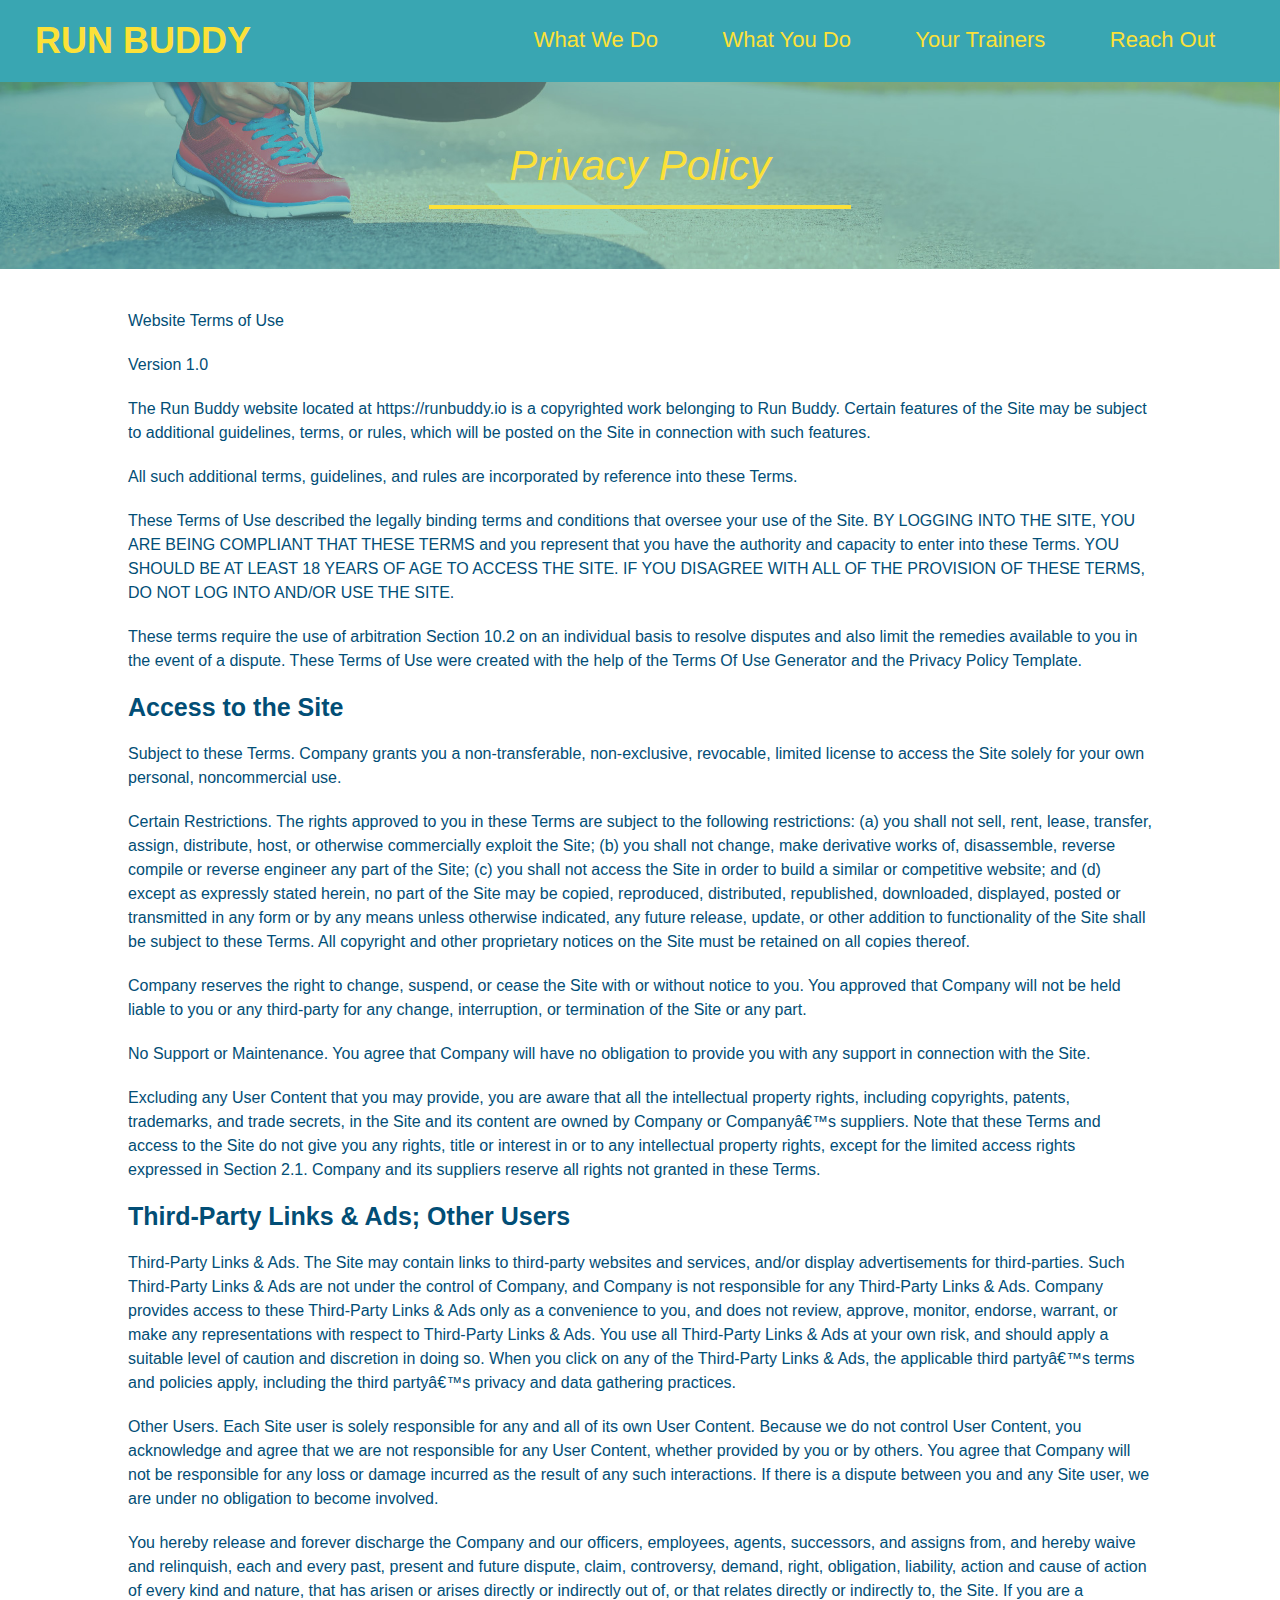
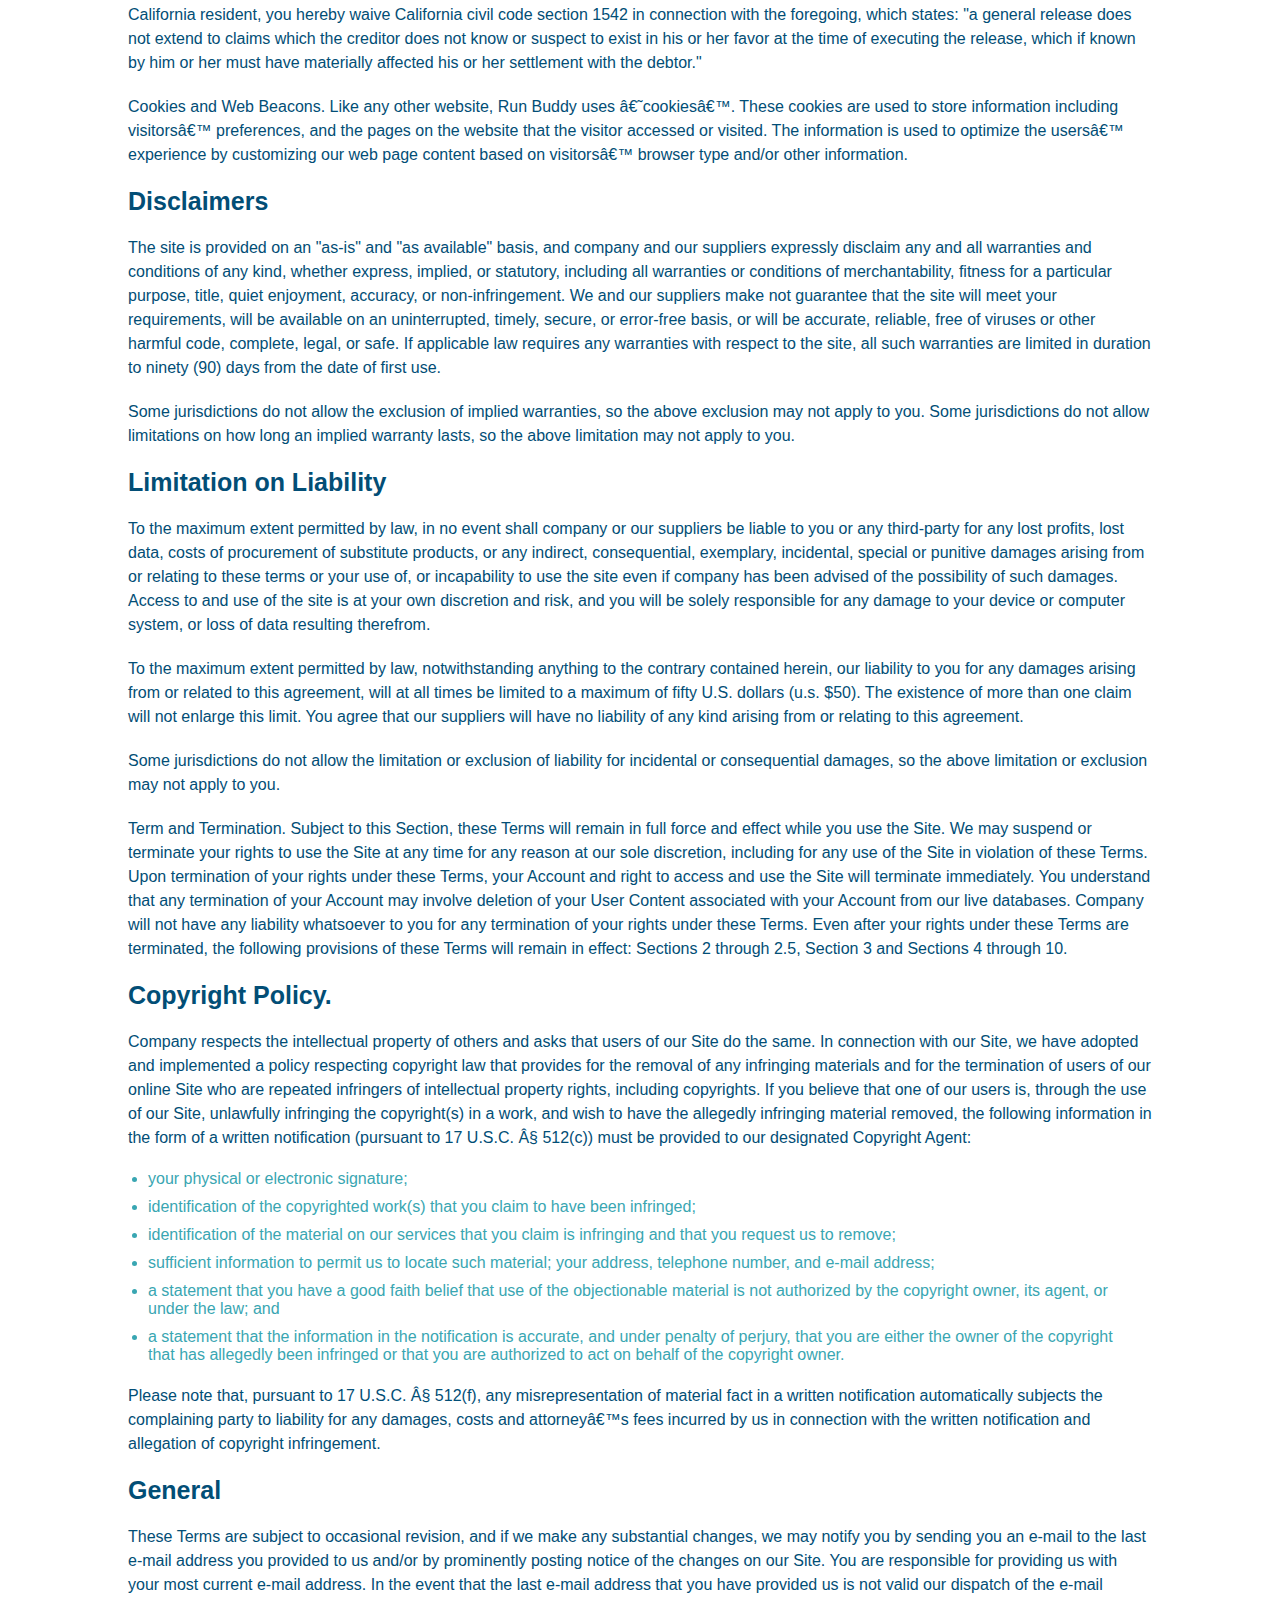
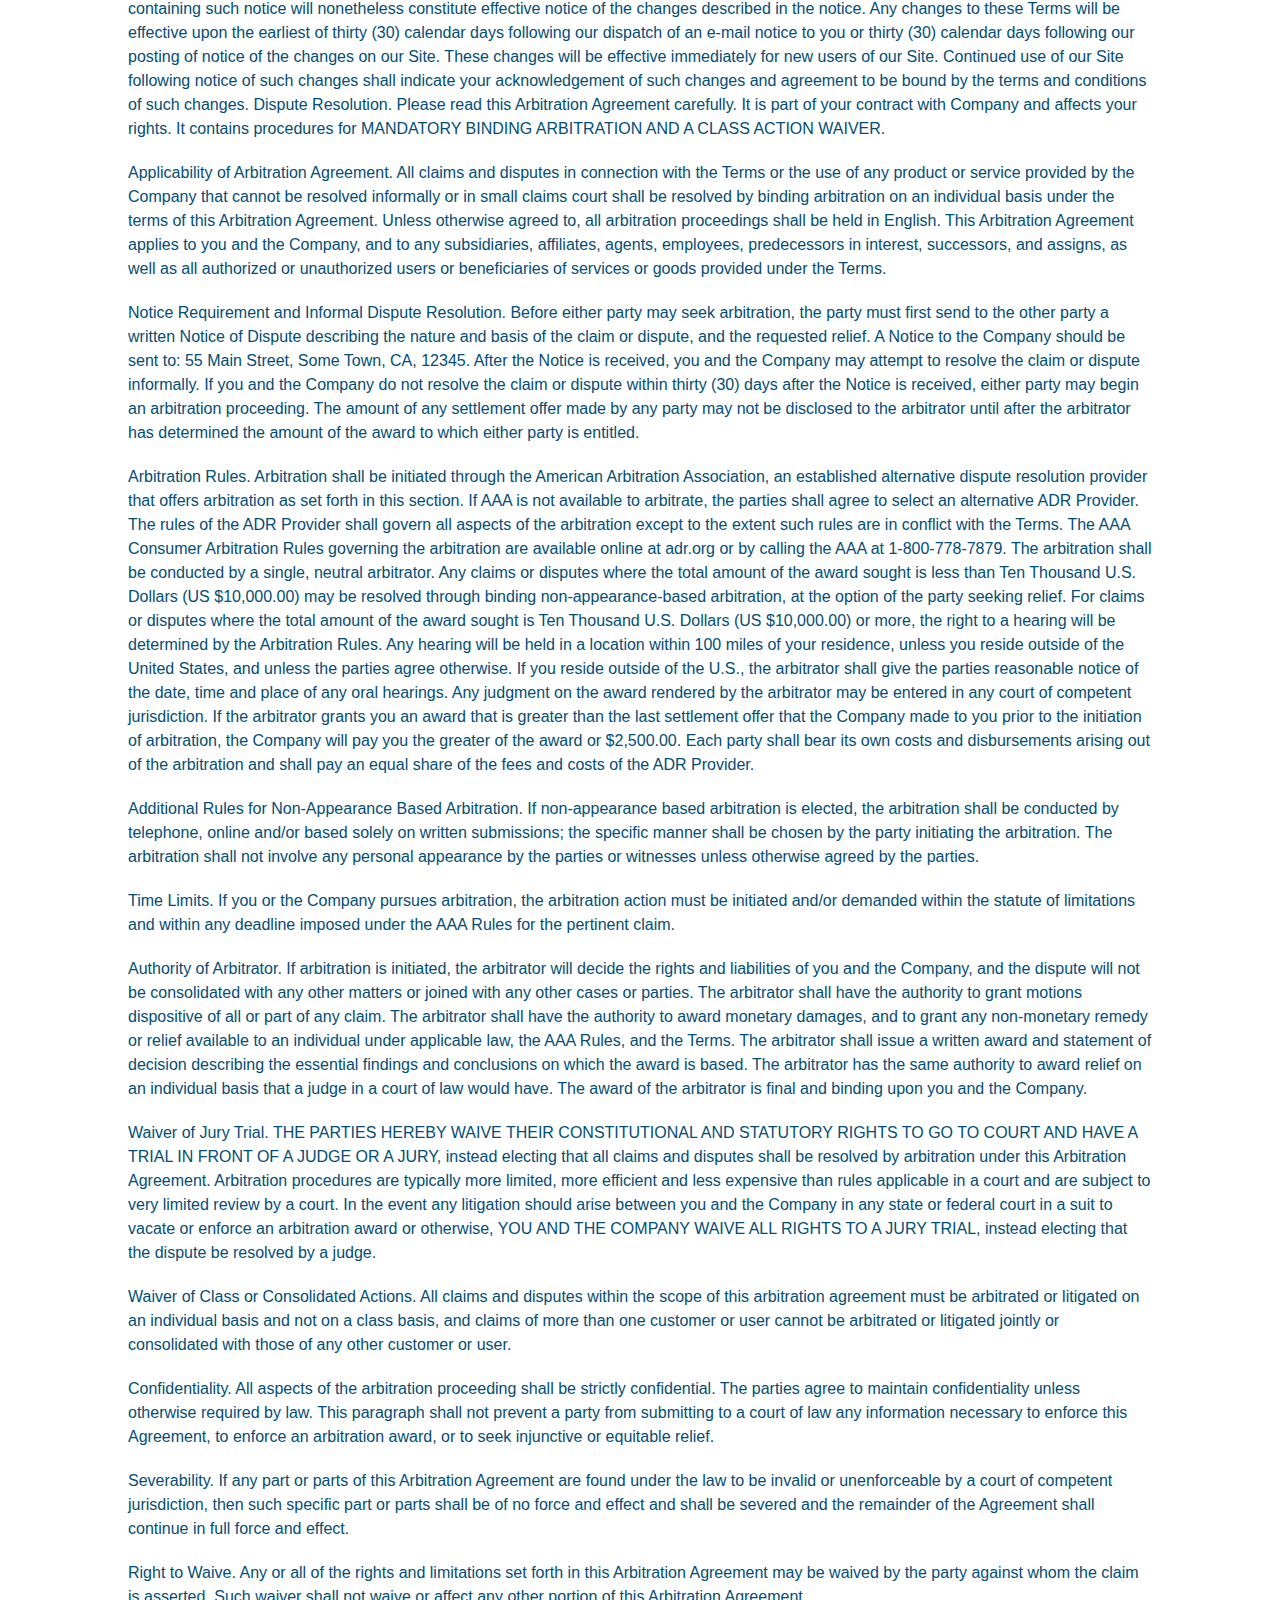
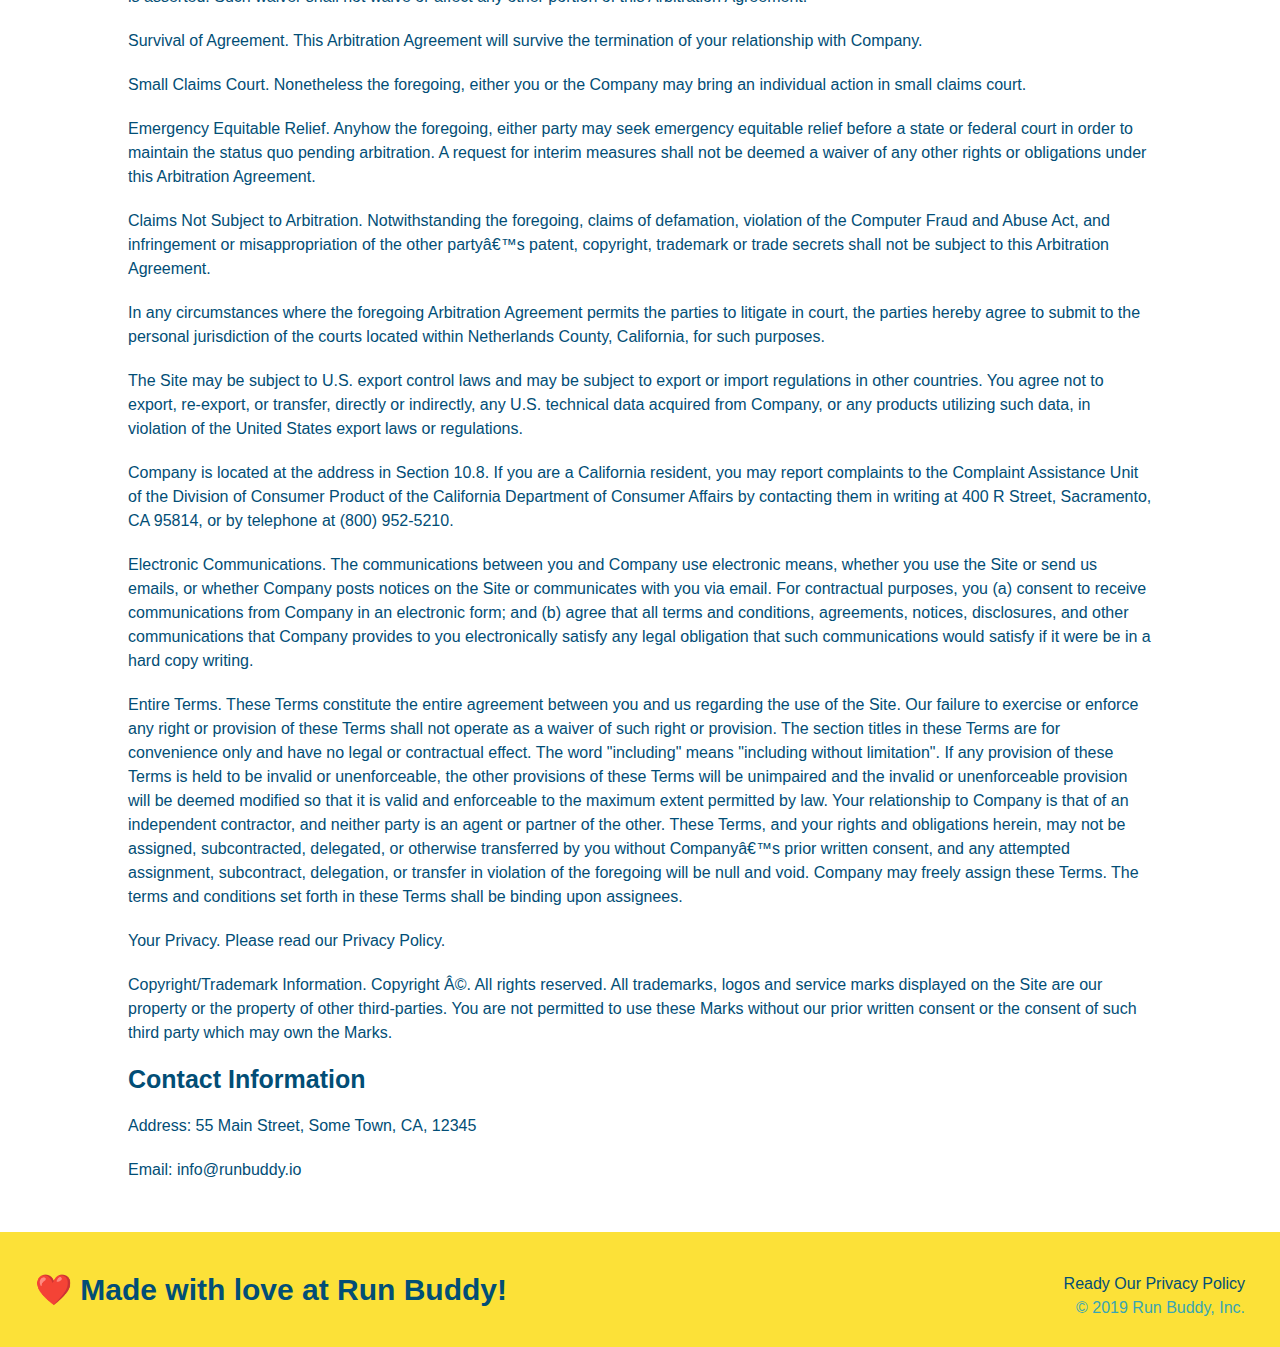
==== privacy-policy.html @ 1f997a0d "privacy policy" ====
<!DOCTYPE html>
<html lang="en">
    <head>
        <meta charset="UTF-8"/>
        <title>Privacy Policy - Run Buddy</title>
        <link rel="stylesheet" href="./assets/css/style.css"/>
        <link rel="stylesheet" href="./assets/css/secondary-styles.css"/>
    </head>
    <body>
        <!-- Navigation -->
        <header>
            <h1>
            <a href="/">RUN BUDDY</a>
            </h1>
        <nav>
            <ul>
                <!-- Unordered List -->
                <li>
                    <!-- list item -->
                    <a href="./index.html#what-we-do">What We Do</a>
                </li>
                <li>
                    <!-- list item -->
                    <a href="./index.html#what-you-do">What You Do</a>
                </li>
                <li>
                    <!-- list item -->
                    <a href="./index.html#your-trainers">Your Trainers</a>
                </li>
                <li>
                    <!-- list item  -->
                    <a href="./index.html#reach-out">Reach Out</a>
                </li>
            </ul>
        </nav>
        </header>
        
        <section class="hero">
            <h2 class="page-title">
                Privacy Policy
            </h2>
        </section>
        <article class="secondary-content">
            <p>
                Website Terms of Use
              </p>
        
              <p>
                Version 1.0
              </p>
        
              <p>
                The Run Buddy website located at https://runbuddy.io is a copyrighted work belonging to Run Buddy. Certain
                features of the Site may be subject to additional guidelines, terms, or rules, which will be posted on the Site
                in connection with such features.
              </p>
        
              <p>
                All such additional terms, guidelines, and rules are incorporated by reference into these Terms.
              </p>
        
              <p>
                These Terms of Use described the legally binding terms and conditions that oversee your use of the Site. BY
                LOGGING INTO THE SITE, YOU ARE BEING COMPLIANT THAT THESE TERMS and you represent that you have the authority
                and capacity to enter into these Terms. YOU SHOULD BE AT LEAST 18 YEARS OF AGE TO ACCESS THE SITE. IF YOU
                DISAGREE WITH ALL OF THE PROVISION OF THESE TERMS, DO NOT LOG INTO AND/OR USE THE SITE.
              </p>
        
              <p>
                These terms require the use of arbitration Section 10.2 on an individual basis to resolve disputes and also
                limit the remedies available to you in the event of a dispute. These Terms of Use were created with the help of
                the Terms Of Use Generator and the Privacy Policy Template.
              </p>
        
              <h3>
                Access to the Site
              </h3>
        
              <p>
                Subject to these Terms. Company grants you a non-transferable, non-exclusive, revocable, limited license to
                access the Site solely for your own personal, noncommercial use.
              </p>
        
              <p>
                Certain Restrictions. The rights approved to you in these Terms are subject to the following restrictions: (a)
                you shall not sell, rent, lease, transfer, assign, distribute, host, or otherwise commercially exploit the Site;
                (b) you shall not change, make derivative works of, disassemble, reverse compile or reverse engineer any part of
                the Site; (c) you shall not access the Site in order to build a similar or competitive website; and (d) except
                as expressly stated herein, no part of the Site may be copied, reproduced, distributed, republished, downloaded,
                displayed, posted or transmitted in any form or by any means unless otherwise indicated, any future release,
                update, or other addition to functionality of the Site shall be subject to these Terms. All copyright and other
                proprietary notices on the Site must be retained on all copies thereof.
              </p>
        
              <p>
                Company reserves the right to change, suspend, or cease the Site with or without notice to you. You approved
                that Company will not be held liable to you or any third-party for any change, interruption, or termination of
                the Site or any part.
              </p>
        
              <p>
                No Support or Maintenance. You agree that Company will have no obligation to provide you with any support in
                connection with the Site.
              </p>
        
              <p>
                Excluding any User Content that you may provide, you are aware that all the intellectual property rights,
                including copyrights, patents, trademarks, and trade secrets, in the Site and its content are owned by Company
                or Companyâ€™s suppliers. Note that these Terms and access to the Site do not give you any rights, title or
                interest in or to any intellectual property rights, except for the limited access rights expressed in Section
                2.1. Company and its suppliers reserve all rights not granted in these Terms.
              </p>
        
              <h3>
                Third-Party Links & Ads; Other Users
              </h3>
        
              <p>
                Third-Party Links & Ads. The Site may contain links to third-party websites and services, and/or display
                advertisements for third-parties. Such Third-Party Links & Ads are not under the control of Company, and Company
                is not responsible for any Third-Party Links & Ads. Company provides access to these Third-Party Links & Ads
                only as a convenience to you, and does not review, approve, monitor, endorse, warrant, or make any
                representations with respect to Third-Party Links & Ads. You use all Third-Party Links & Ads at your own risk,
                and should apply a suitable level of caution and discretion in doing so. When you click on any of the
                Third-Party Links & Ads, the applicable third partyâ€™s terms and policies apply, including the third partyâ€™s
                privacy and data gathering practices.
              </p>
        
              <p>
                Other Users. Each Site user is solely responsible for any and all of its own User Content. Because we do not
                control User Content, you acknowledge and agree that we are not responsible for any User Content, whether
                provided by you or by others. You agree that Company will not be responsible for any loss or damage incurred as
                the result of any such interactions. If there is a dispute between you and any Site user, we are under no
                obligation to become involved.
              </p>
        
              <p>
                You hereby release and forever discharge the Company and our officers, employees, agents, successors, and
                assigns from, and hereby waive and relinquish, each and every past, present and future dispute, claim,
                controversy, demand, right, obligation, liability, action and cause of action of every kind and nature, that has
                arisen or arises directly or indirectly out of, or that relates directly or indirectly to, the Site. If you are
                a California resident, you hereby waive California civil code section 1542 in connection with the foregoing,
                which states: "a general release does not extend to claims which the creditor does not know or suspect to exist
                in his or her favor at the time of executing the release, which if known by him or her must have materially
                affected his or her settlement with the debtor."
              </p>
        
              <p>
                Cookies and Web Beacons. Like any other website, Run Buddy uses â€˜cookiesâ€™. These cookies are used to store
                information including visitorsâ€™ preferences, and the pages on the website that the visitor accessed or visited.
                The information is used to optimize the usersâ€™ experience by customizing our web page content based on visitorsâ€™
                browser type and/or other information.
              </p>
        
              <h3>
                Disclaimers
              </h3>
        
              <p>
                The site is provided on an "as-is" and "as available" basis, and company and our suppliers expressly disclaim
                any and all warranties and conditions of any kind, whether express, implied, or statutory, including all
                warranties or conditions of merchantability, fitness for a particular purpose, title, quiet enjoyment, accuracy,
                or non-infringement. We and our suppliers make not guarantee that the site will meet your requirements, will be
                available on an uninterrupted, timely, secure, or error-free basis, or will be accurate, reliable, free of
                viruses or other harmful code, complete, legal, or safe. If applicable law requires any warranties with respect
                to the site, all such warranties are limited in duration to ninety (90) days from the date of first use.
              </p>
        
              <p>
                Some jurisdictions do not allow the exclusion of implied warranties, so the above exclusion may not apply to
                you. Some jurisdictions do not allow limitations on how long an implied warranty lasts, so the above limitation
                may not apply to you.
              </p>
        
              <h3>
                Limitation on Liability
              </h3>
        
              <p>
                To the maximum extent permitted by law, in no event shall company or our suppliers be liable to you or any
                third-party for any lost profits, lost data, costs of procurement of substitute products, or any indirect,
                consequential, exemplary, incidental, special or punitive damages arising from or relating to these terms or
                your use of, or incapability to use the site even if company has been advised of the possibility of such
                damages. Access to and use of the site is at your own discretion and risk, and you will be solely responsible
                for any damage to your device or computer system, or loss of data resulting therefrom.
              </p>
        
              <p>
                To the maximum extent permitted by law, notwithstanding anything to the contrary contained herein, our liability
                to you for any damages arising from or related to this agreement, will at all times be limited to a maximum of
                fifty U.S. dollars (u.s. $50). The existence of more than one claim will not enlarge this limit. You agree that
                our suppliers will have no liability of any kind arising from or relating to this agreement.
              </p>
        
              <p>
                Some jurisdictions do not allow the limitation or exclusion of liability for incidental or consequential
                damages, so the above limitation or exclusion may not apply to you.
              </p>
        
              <p>
                Term and Termination. Subject to this Section, these Terms will remain in full force and effect while you use
                the Site. We may suspend or terminate your rights to use the Site at any time for any reason at our sole
                discretion, including for any use of the Site in violation of these Terms. Upon termination of your rights under
                these Terms, your Account and right to access and use the Site will terminate immediately. You understand that
                any termination of your Account may involve deletion of your User Content associated with your Account from our
                live databases. Company will not have any liability whatsoever to you for any termination of your rights under
                these Terms. Even after your rights under these Terms are terminated, the following provisions of these Terms
                will remain in effect: Sections 2 through 2.5, Section 3 and Sections 4 through 10.
              </p>
        
              <h3>
                Copyright Policy.
              </h3>
        
              <p>
                Company respects the intellectual property of others and asks that users of our Site do the same. In connection
                with our Site, we have adopted and implemented a policy respecting copyright law that provides for the removal
                of any infringing materials and for the termination of users of our online Site who are repeated infringers of
                intellectual property rights, including copyrights. If you believe that one of our users is, through the use of
                our Site, unlawfully infringing the copyright(s) in a work, and wish to have the allegedly infringing material
                removed, the following information in the form of a written notification (pursuant to 17 U.S.C. Â§ 512(c)) must
                be provided to our designated Copyright Agent:
              </p>
        
              <ul>
                <li>
                  your physical or electronic signature;
                </li>
                <li>
                  identification of the copyrighted work(s) that you claim to have been infringed;
                </li>
                <li>
                  identification of the material on our services that you claim is infringing and that you request us to remove;
                </li>
                <li>
                  sufficient information to permit us to locate such material; your address, telephone number, and e-mail
                  address;
                </li>
                <li>
                  a statement that you have a good faith belief that use of the objectionable material is not authorized by the
                  copyright owner, its agent, or under the law; and
                </li>
                <li>
                  a statement that the information in the notification is accurate, and under penalty of perjury, that you are
                  either the owner of the copyright that has allegedly been infringed or that you are authorized to act on
                  behalf of the copyright owner.
                </li>
              </ul>
        
              <p>
                Please note that, pursuant to 17 U.S.C. Â§ 512(f), any misrepresentation of material fact in a written
                notification automatically subjects the complaining party to liability for any damages, costs and attorneyâ€™s
                fees incurred by us in connection with the written notification and allegation of copyright infringement.
              </p>
        
              <h3>
                General
              </h3>
        
              <p>
                These Terms are subject to occasional revision, and if we make any substantial changes, we may notify you by
                sending you an e-mail to the last e-mail address you provided to us and/or by prominently posting notice of the
                changes on our Site. You are responsible for providing us with your most current e-mail address. In the event
                that the last e-mail address that you have provided us is not valid our dispatch of the e-mail containing such
                notice will nonetheless constitute effective notice of the changes described in the notice. Any changes to these
                Terms will be effective upon the earliest of thirty (30) calendar days following our dispatch of an e-mail
                notice to you or thirty (30) calendar days following our posting of notice of the changes on our Site. These
                changes will be effective immediately for new users of our Site. Continued use of our Site following notice of
                such changes shall indicate your acknowledgement of such changes and agreement to be bound by the terms and
                conditions of such changes. Dispute Resolution. Please read this Arbitration Agreement carefully. It is part of
                your contract with Company and affects your rights. It contains procedures for MANDATORY BINDING ARBITRATION AND
                A CLASS ACTION WAIVER.
              </p>
        
              <p>
                Applicability of Arbitration Agreement. All claims and disputes in connection with the Terms or the use of any
                product or service provided by the Company that cannot be resolved informally or in small claims court shall be
                resolved by binding arbitration on an individual basis under the terms of this Arbitration Agreement. Unless
                otherwise agreed to, all arbitration proceedings shall be held in English. This Arbitration Agreement applies to
                you and the Company, and to any subsidiaries, affiliates, agents, employees, predecessors in interest,
                successors, and assigns, as well as all authorized or unauthorized users or beneficiaries of services or goods
                provided under the Terms.
              </p>
        
              <p>
                Notice Requirement and Informal Dispute Resolution. Before either party may seek arbitration, the party must
                first send to the other party a written Notice of Dispute describing the nature and basis of the claim or
                dispute, and the requested relief. A Notice to the Company should be sent to: 55 Main Street, Some Town, CA,
                12345. After the Notice is received, you and the Company may attempt to resolve the claim or dispute informally.
                If you and the Company do not resolve the claim or dispute within thirty (30) days after the Notice is received,
                either party may begin an arbitration proceeding. The amount of any settlement offer made by any party may not
                be disclosed to the arbitrator until after the arbitrator has determined the amount of the award to which either
                party is entitled.
              </p>
        
              <p>
                Arbitration Rules. Arbitration shall be initiated through the American Arbitration Association, an established
                alternative dispute resolution provider that offers arbitration as set forth in this section. If AAA is not
                available to arbitrate, the parties shall agree to select an alternative ADR Provider. The rules of the ADR
                Provider shall govern all aspects of the arbitration except to the extent such rules are in conflict with the
                Terms. The AAA Consumer Arbitration Rules governing the arbitration are available online at adr.org or by
                calling the AAA at 1-800-778-7879. The arbitration shall be conducted by a single, neutral arbitrator. Any
                claims or disputes where the total amount of the award sought is less than Ten Thousand U.S. Dollars (US
                $10,000.00) may be resolved through binding non-appearance-based arbitration, at the option of the party seeking
                relief. For claims or disputes where the total amount of the award sought is Ten Thousand U.S. Dollars (US
                $10,000.00) or more, the right to a hearing will be determined by the Arbitration Rules. Any hearing will be
                held in a location within 100 miles of your residence, unless you reside outside of the United States, and
                unless the parties agree otherwise. If you reside outside of the U.S., the arbitrator shall give the parties
                reasonable notice of the date, time and place of any oral hearings. Any judgment on the award rendered by the
                arbitrator may be entered in any court of competent jurisdiction. If the arbitrator grants you an award that is
                greater than the last settlement offer that the Company made to you prior to the initiation of arbitration, the
                Company will pay you the greater of the award or $2,500.00. Each party shall bear its own costs and
                disbursements arising out of the arbitration and shall pay an equal share of the fees and costs of the ADR
                Provider.
              </p>
        
              <p>
                Additional Rules for Non-Appearance Based Arbitration. If non-appearance based arbitration is elected, the
                arbitration shall be conducted by telephone, online and/or based solely on written submissions; the specific
                manner shall be chosen by the party initiating the arbitration. The arbitration shall not involve any personal
                appearance by the parties or witnesses unless otherwise agreed by the parties.
              </p>
        
              <p>
                Time Limits. If you or the Company pursues arbitration, the arbitration action must be initiated and/or demanded
                within the statute of limitations and within any deadline imposed under the AAA Rules for the pertinent claim.
              </p>
        
              <p>
                Authority of Arbitrator. If arbitration is initiated, the arbitrator will decide the rights and liabilities of
                you and the Company, and the dispute will not be consolidated with any other matters or joined with any other
                cases or parties. The arbitrator shall have the authority to grant motions dispositive of all or part of any
                claim. The arbitrator shall have the authority to award monetary damages, and to grant any non-monetary remedy
                or relief available to an individual under applicable law, the AAA Rules, and the Terms. The arbitrator shall
                issue a written award and statement of decision describing the essential findings and conclusions on which the
                award is based. The arbitrator has the same authority to award relief on an individual basis that a judge in a
                court of law would have. The award of the arbitrator is final and binding upon you and the Company.
              </p>
        
              <p>
                Waiver of Jury Trial. THE PARTIES HEREBY WAIVE THEIR CONSTITUTIONAL AND STATUTORY RIGHTS TO GO TO COURT AND HAVE
                A TRIAL IN FRONT OF A JUDGE OR A JURY, instead electing that all claims and disputes shall be resolved by
                arbitration under this Arbitration Agreement. Arbitration procedures are typically more limited, more efficient
                and less expensive than rules applicable in a court and are subject to very limited review by a court. In the
                event any litigation should arise between you and the Company in any state or federal court in a suit to vacate
                or enforce an arbitration award or otherwise, YOU AND THE COMPANY WAIVE ALL RIGHTS TO A JURY TRIAL, instead
                electing that the dispute be resolved by a judge.
              </p>
        
              <p>
                Waiver of Class or Consolidated Actions. All claims and disputes within the scope of this arbitration agreement
                must be arbitrated or litigated on an individual basis and not on a class basis, and claims of more than one
                customer or user cannot be arbitrated or litigated jointly or consolidated with those of any other customer or
                user.
              </p>
        
              <p>
                Confidentiality. All aspects of the arbitration proceeding shall be strictly confidential. The parties agree to
                maintain confidentiality unless otherwise required by law. This paragraph shall not prevent a party from
                submitting to a court of law any information necessary to enforce this Agreement, to enforce an arbitration
                award, or to seek injunctive or equitable relief.
              </p>
        
              <p>
                Severability. If any part or parts of this Arbitration Agreement are found under the law to be invalid or
                unenforceable by a court of competent jurisdiction, then such specific part or parts shall be of no force and
                effect and shall be severed and the remainder of the Agreement shall continue in full force and effect.
              </p>
        
              <p>
                Right to Waive. Any or all of the rights and limitations set forth in this Arbitration Agreement may be waived
                by the party against whom the claim is asserted. Such waiver shall not waive or affect any other portion of this
                Arbitration Agreement.
              </p>
        
              <p>
                Survival of Agreement. This Arbitration Agreement will survive the termination of your relationship with
                Company.
              </p>
        
              <p>
                Small Claims Court. Nonetheless the foregoing, either you or the Company may bring an individual action in small
                claims court.
              </p>
        
              <p>
                Emergency Equitable Relief. Anyhow the foregoing, either party may seek emergency equitable relief before a
                state or federal court in order to maintain the status quo pending arbitration. A request for interim measures
                shall not be deemed a waiver of any other rights or obligations under this Arbitration Agreement.
              </p>
        
              <p>
                Claims Not Subject to Arbitration. Notwithstanding the foregoing, claims of defamation, violation of the
                Computer Fraud and Abuse Act, and infringement or misappropriation of the other partyâ€™s patent, copyright,
                trademark or trade secrets shall not be subject to this Arbitration Agreement.
              </p>
        
              <p>
                In any circumstances where the foregoing Arbitration Agreement permits the parties to litigate in court, the
                parties hereby agree to submit to the personal jurisdiction of the courts located within Netherlands County,
                California, for such purposes.
              </p>
        
              <p>
                The Site may be subject to U.S. export control laws and may be subject to export or import regulations in other
                countries. You agree not to export, re-export, or transfer, directly or indirectly, any U.S. technical data
                acquired from Company, or any products utilizing such data, in violation of the United States export laws or
                regulations.
              </p>
        
              <p>
                Company is located at the address in Section 10.8. If you are a California resident, you may report complaints
                to the Complaint Assistance Unit of the Division of Consumer Product of the California Department of Consumer
                Affairs by contacting them in writing at 400 R Street, Sacramento, CA 95814, or by telephone at (800) 952-5210.
              </p>
        
              <p>
                Electronic Communications. The communications between you and Company use electronic means, whether you use the
                Site or send us emails, or whether Company posts notices on the Site or communicates with you via email. For
                contractual purposes, you (a) consent to receive communications from Company in an electronic form; and (b)
                agree that all terms and conditions, agreements, notices, disclosures, and other communications that Company
                provides to you electronically satisfy any legal obligation that such communications would satisfy if it were be
                in a hard copy writing.
              </p>
        
              <p>
                Entire Terms. These Terms constitute the entire agreement between you and us regarding the use of the Site. Our
                failure to exercise or enforce any right or provision of these Terms shall not operate as a waiver of such right
                or provision. The section titles in these Terms are for convenience only and have no legal or contractual
                effect. The word "including" means "including without limitation". If any provision of these Terms is held to be
                invalid or unenforceable, the other provisions of these Terms will be unimpaired and the invalid or
                unenforceable provision will be deemed modified so that it is valid and enforceable to the maximum extent
                permitted by law. Your relationship to Company is that of an independent contractor, and neither party is an
                agent or partner of the other. These Terms, and your rights and obligations herein, may not be assigned,
                subcontracted, delegated, or otherwise transferred by you without Companyâ€™s prior written consent, and any
                attempted assignment, subcontract, delegation, or transfer in violation of the foregoing will be null and void.
                Company may freely assign these Terms. The terms and conditions set forth in these Terms shall be binding upon
                assignees.
              </p>
        
              <p>
                Your Privacy. Please read our Privacy Policy.
              </p>
        
              <p>
                Copyright/Trademark Information. Copyright Â©. All rights reserved. All trademarks, logos and service marks
                displayed on the Site are our property or the property of other third-parties. You are not permitted to use
                these Marks without our prior written consent or the consent of such third party which may own the Marks.
              </p>
        
              <h3>
                Contact Information
              </h3>
        
              <p>
                Address: 55 Main Street, Some Town, CA, 12345
              </p>
        
              <p>
                Email: info@runbuddy.io
              </p>
        </article>
        
        <!-- footer -->
        <footer>
            <h2>❤️ Made with love at Run Buddy!</h2>
            <div>
                <a>Ready Our Privacy Policy</a><br/>
                &copy; 2019 Run Buddy, Inc.
            </div>
        </footer>

    </body>
</html>
---- assets/css/style.css ----
*{
    /* fixes browswer margin and padding, sets every element to not have maring or padding unless specified*/
    margin: 0;
    padding: 0;
    box-sizing: border-box;
}



/* body styling */
body {
    font-family:  Helvetica, Arial, sans-serif;
    color:#39a6b2;
   /* color comment  */
}




/* header styling */
header{
    /* applies 20px to the top and bottom, then 35px to the left and right */
    padding: 20px 35px;
    background-color: #39a6b2;
}

header h1 {
    /* header h1 styling */
    font-weight:bold;
    font-size: 36px;
    color:#fce138;
    margin:0;
    display:inline;
}

header a {
        /* applies styling to anchors in the header */
    text-decoration: none;
    color:#fce138;
}

header nav{
    /* applies navigation styling */
    float: right;
    margin: 7px 0;
}

header nav ul li {
    /* puts nav list elements into one line */
    display: inline;
}

header nav ul li a {
    /* applies sytling to nav list anchor elements */
    margin: 0 30px;
    font-weight: lighter;
    font-size: 22px;
}


footer {
        background: #fce138;
        width: 100%;
        padding: 40px 35px;
}

footer h2 {
    display: inline;
    color: #024e76;
    font-size: 30px;
    margin: 0;
}

footer div{
    float: right;
    line-height: 1.5;
    text-align: right;
}

footer a{
    color: #024e76;
}


section {
    padding: 60px;
    
}

/* Hero Style Start */
.hero{
    background-image: url("../images/hero-bg.jpg");
    height:600px;
    background-size: cover;
    background-position: center;
    position:relative;
}

/* .Hero-form style start */
.hero-form{
    color:#024e76;
    background-color: #fce138;
    padding:20px;
    width:500px; 
    border-style: solid;
    border-width: 3px;
    border-color: #024e76;   
    position:absolute;
    bottom: 120px;
    right:140px;
}
/* .hero-form style end */

/* .hero-form h3 styling start */
.hero-form h3{
    margin:0;
    font-size: 24px;
}
/* .hero-form h3 styling end */

/* .hero-form p styling start*/
.hero-form p {
    margin: 5px 0 15px 0;
}
/* .hero-form p style end */

/* .hero-from label style start */
.hero-form label {
    margin: 0 5px;
}
/* .hero-from  label style end */

/* .form-input style start */
.form-input{
    border:1px solid #024e76;
    display:block;
    padding: 7px 15px;
    font-size: 16px;
    color:#024e76;
    width: 100%;
    margin-bottom: 15px;
}
/* .form-input style end */


/* button style start */
.hero-form button{
    background-color:#024e76;
    color:#fce138;
    border: none;
    padding: 10px 20px;
    font-size: 16px;
}
/* Hero Style End */



.intro{
    text-align: center;
}

.intro p{
    line-height: 1.7;
    color:#39a6b2;
    width: 80%;
    font-size: 20px;
    margin: 0 auto;
}

/* steps style start */
.steps {
    text-align: center;
    background: #fce138;
}
.steps div{
    margin-bottom: 80px;
}
.steps img{
    width: 15%;
    margin:10px 0;
}
.steps h3{
    color:#024e76;
    font-size: 46px;
    margin-top: 10px;
}
.steps p{
    color:#39a6b2;
    font-size: 23px;
}
.steps span{
    font-size: 38px;
}
.section-title {
    font-size: 55px;
    color: #024e76;
    margin-bottom: 35px;
    padding: 0 100px 20px 100px;
    display: inline-block;
    border-bottom: 3px solid;
}
  .primary-border {
    border-color: #fce138;
}  
  .secondary-border {
    border-color: #39a6b2;
}


/* trainer styling start */
.trainers{
    text-align: center;
}
.trainer{
    width: 900px;
    margin: 0 auto 30px auto;
    background: #024e76;
    color: #fce138;
    overflow: auto;
}
.trainer img{
    width:35%;
    float:left;
}
.trainer-bio{
    padding: 35px;
    float:left;
    width:65%;
}
.trainer-bio h3{
    font-size: 32px;
}
.trainer-bio h4{
    font-weight: lighter;
    font-size: 26px;
    margin-bottom: 25px;
}
.trainer-bio p{
    font-size: 17px;
    line-height: 1.3;
}
.text-left{
    text-align: left;
}
.text-right{
    text-align: right;
}
/* Reach Out Styles */
.contact{
    text-align:center;
    background-color: #024e76;
}
.contact h2{
    color:#fce138;
}
.contact-info iframe{
    width:400px;
    height:400px;
    
}
.contact-info div {
    width:410px;
    display:inline-block;
    vertical-align: top;
    text-align: left;
    margin:30px 0 0 60px;
    color: white;
    
}
.contact-info h3{
    color:#fce138;
    font-size:38px;
}
.contact-info p, .contact-info address{
    margin:20px 0;
    line-height: 1.5;
    font-size: 20px;
    font-style: normal;
}
.contact-info a{
    color:#fce138;
}
/* Reach out styles end */
---- assets/css/secondary-styles.css ----
.hero{
    background-position: bottom;
    height:auto;
    text-align: center;
    margin-bottom: 40px;
}
.page-title{
    color:#fce138;
    border-bottom: 4px solid;
    padding: 0 80px 15px 80px;
    font-weight: normal;
    font-style: italic;
    font-size:42px;
    display:inline-block;
}
/* .page-title h2{
    font-size:42px;
    font-style:italic;
    display:inline-block;
} */

.secondary-content{
    width:80%;
    margin: 0 auto 50px auto;
    color:#024e76;
}
.secondary-content h3{
    font-size:25px;
    margin:20px 0 20px 0;
}
.secondary-content p{
    font-size: 16px;
    line-height: 1.5;
    margin: 20px 0 20px 0;
}
.secondary-content ul{
    margin:15px 20px 15px 20px;
}
.secondary-content li{
    color:#39a6b2;
    margin:10px 0 10px 0;
}
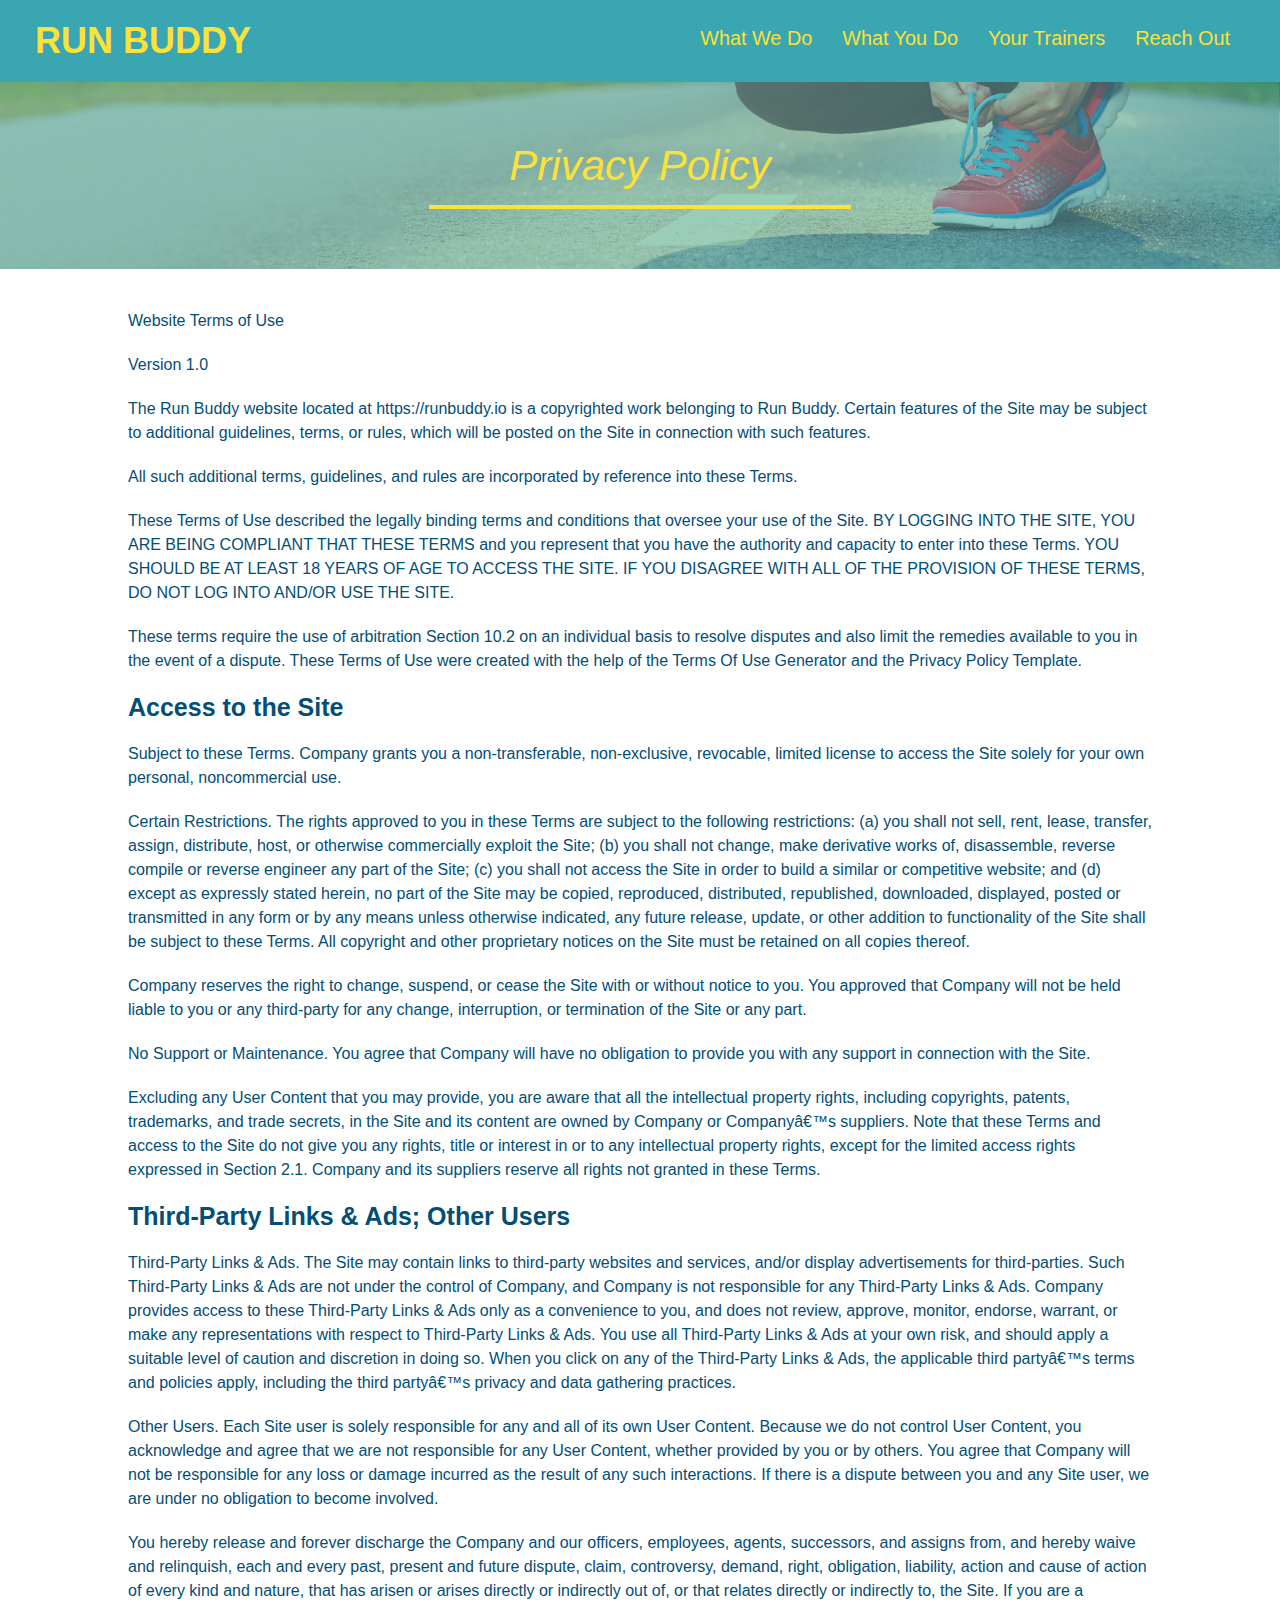
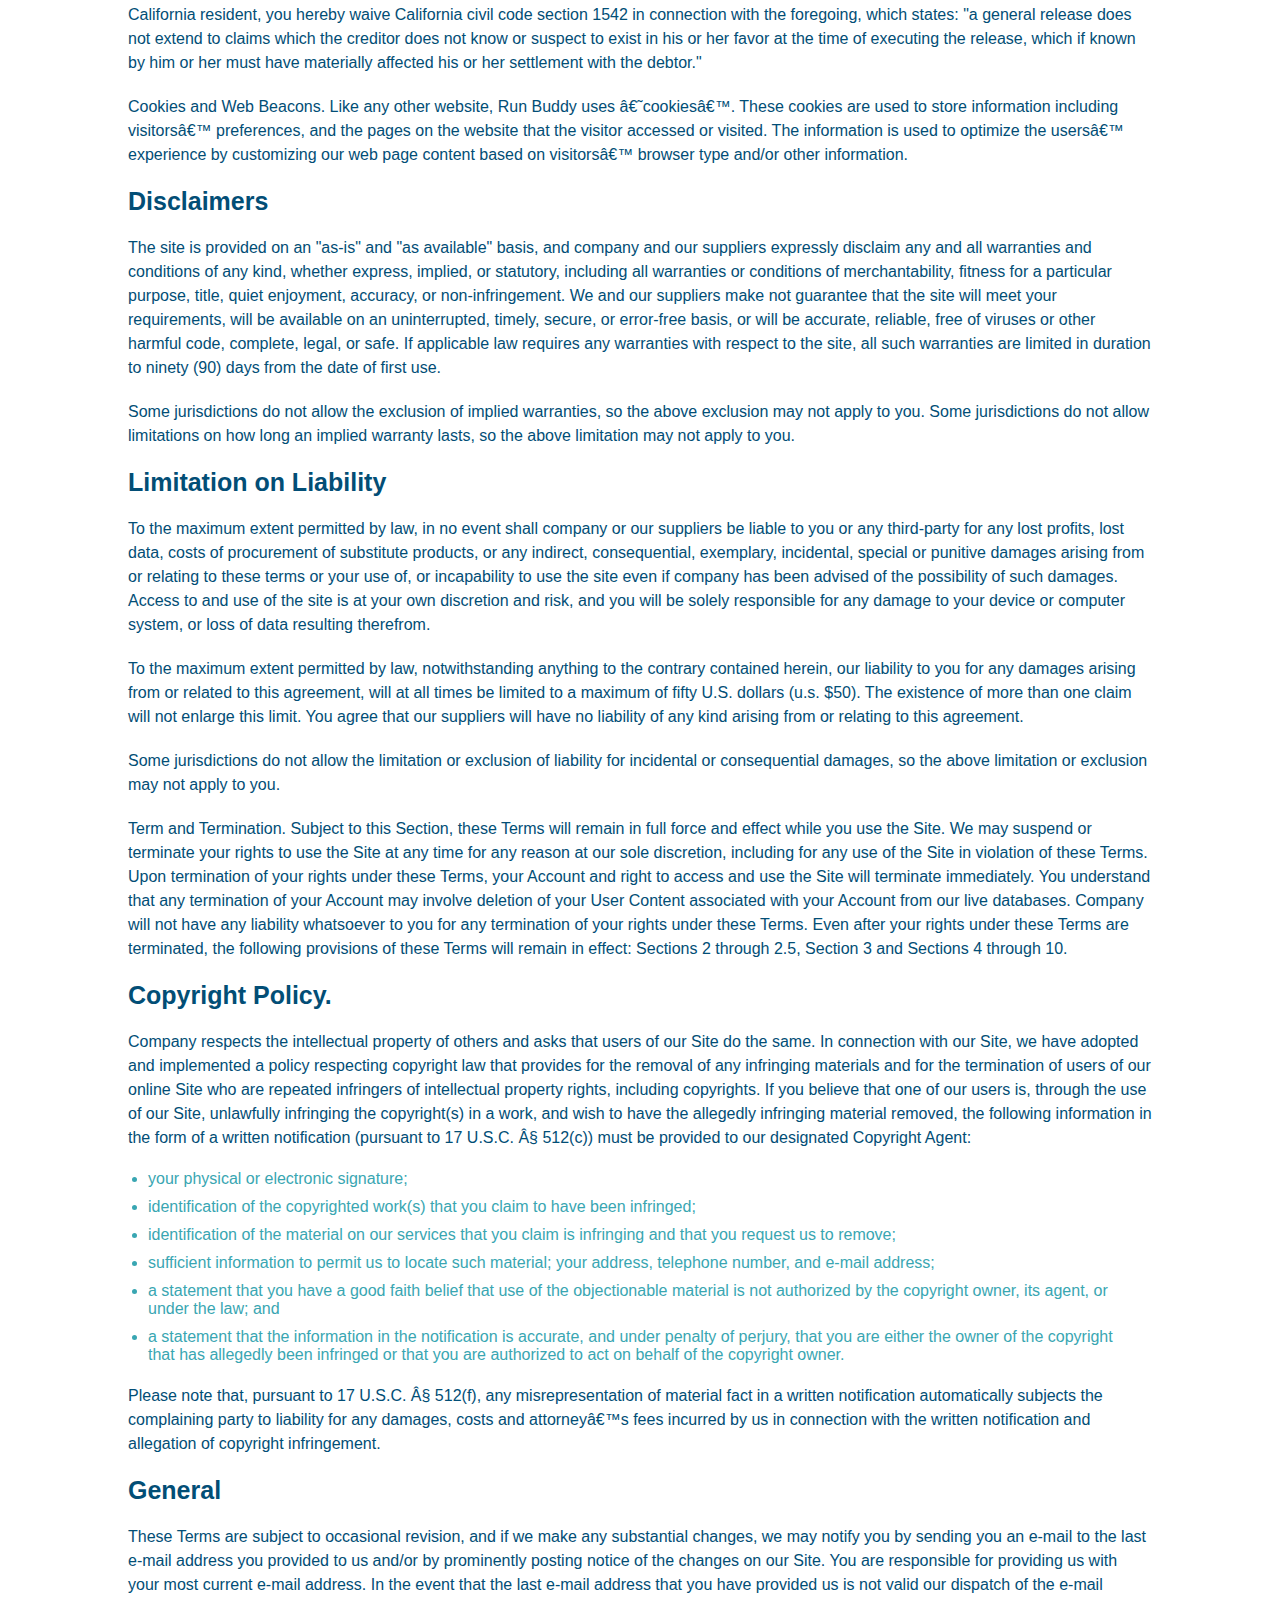
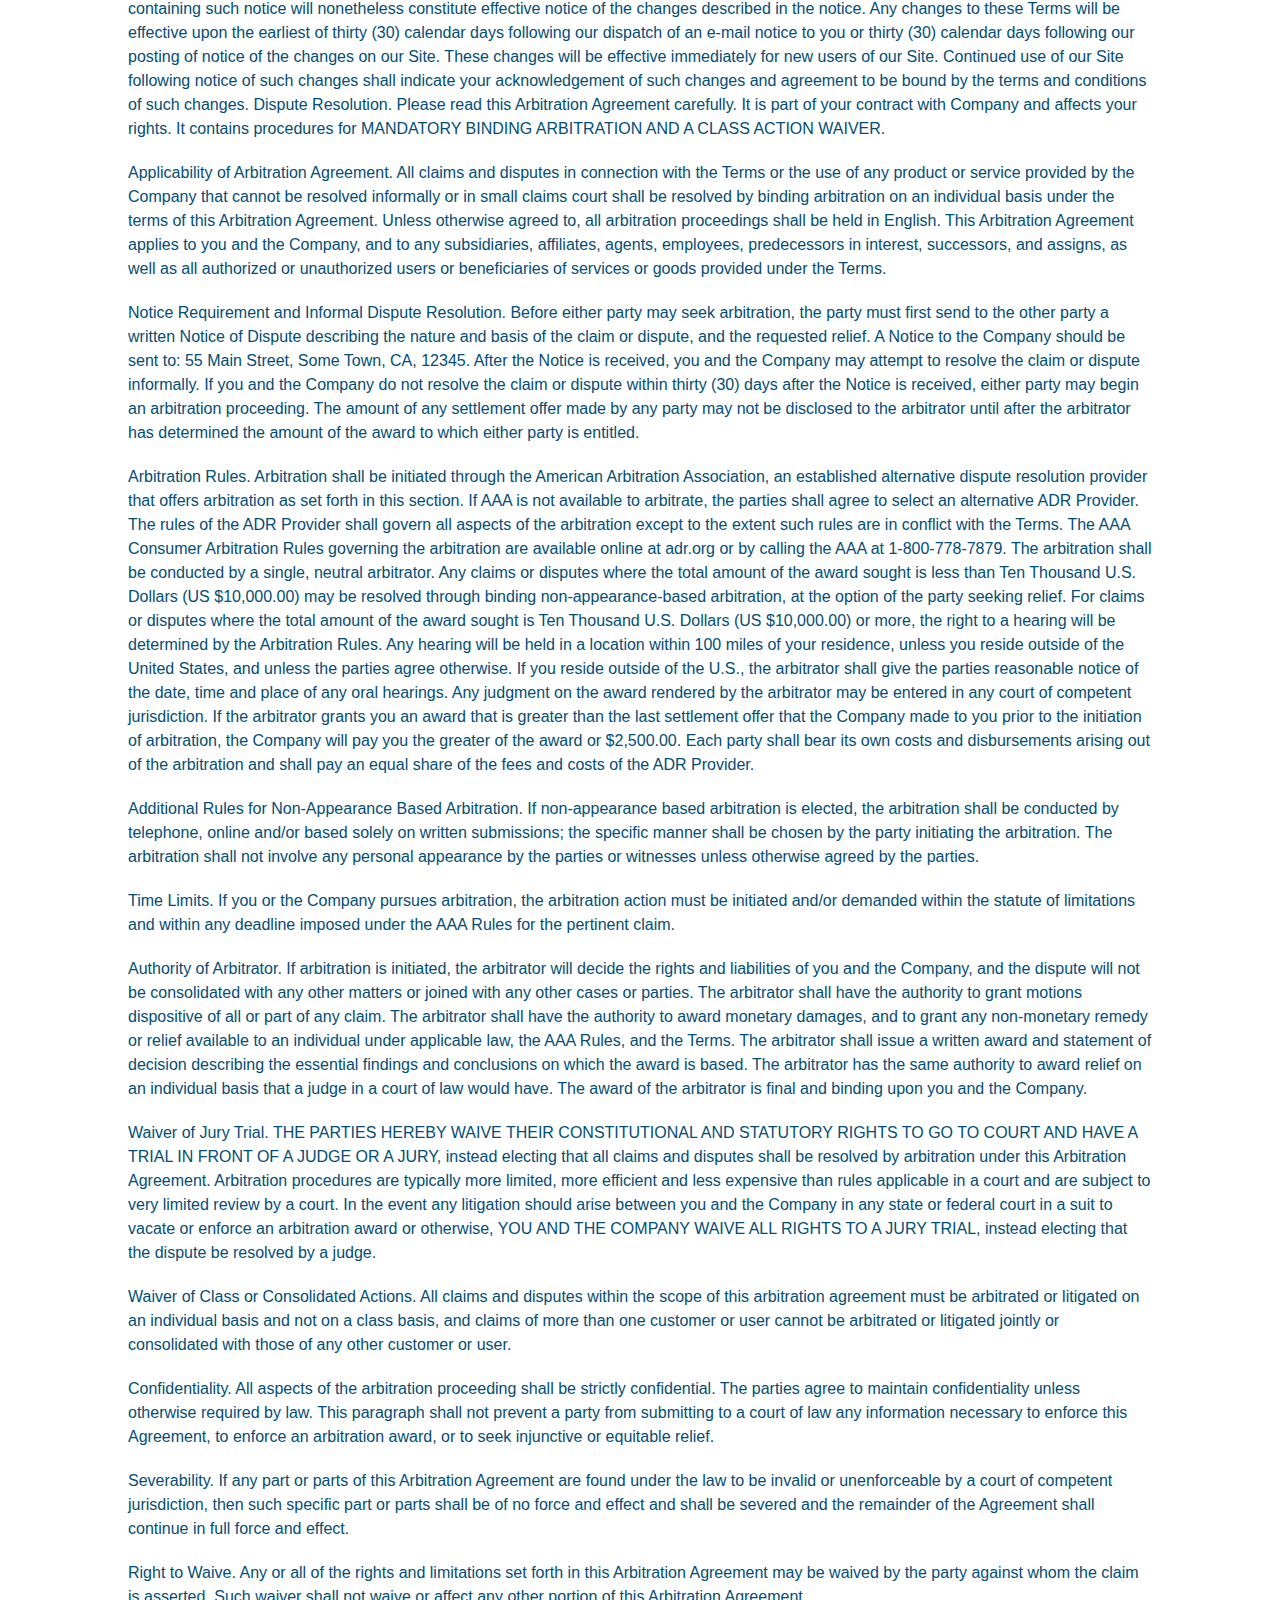
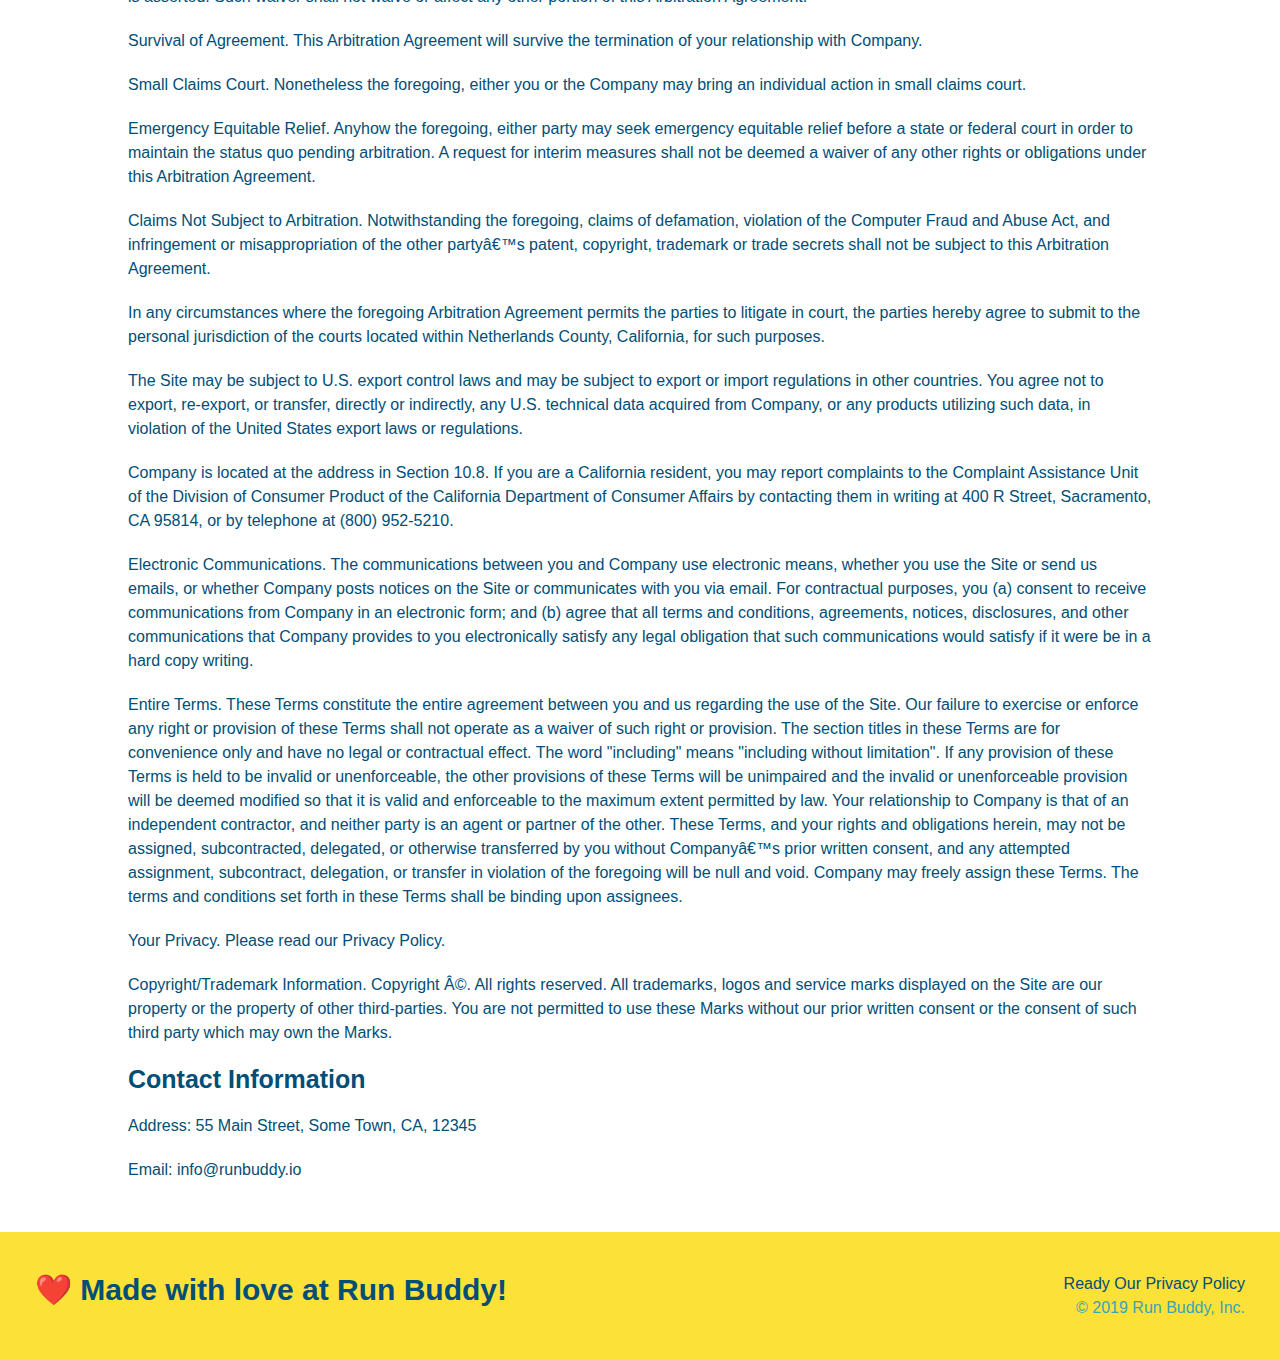
==== commit 87a92d88: "Added media queries to add mobile functionality" ====
--- a/privacy-policy.html
+++ b/privacy-policy.html
@@ -2,6 +2,7 @@
 <html lang="en">
     <head>
         <meta charset="UTF-8"/>
+        <meta name="viewport" content="width=device-width, intial-scale=1.0"/>
         <title>Privacy Policy - Run Buddy</title>
         <link rel="stylesheet" href="./assets/css/style.css"/>
         <link rel="stylesheet" href="./assets/css/secondary-styles.css"/>
--- a/assets/css/style.css
+++ b/assets/css/style.css
@@ -22,6 +22,9 @@
     /* applies 20px to the top and bottom, then 35px to the left and right */
     padding: 20px 35px;
     background-color: #39a6b2;
+    display:flex;
+    justify-content: space-between;
+    flex-wrap: wrap;
 }
 
 header h1 {
@@ -30,7 +33,6 @@
     font-size: 36px;
     color:#fce138;
     margin:0;
-    display:inline;
 }
 
 header a {
@@ -41,20 +43,24 @@
 
 header nav{
     /* applies navigation styling */
-    float: right;
+    
     margin: 7px 0;
 }
 
-header nav ul li {
-    /* puts nav list elements into one line */
-    display: inline;
+
+header nav ul{
+    display:flex;
+    flex-wrap: wrap;
+    justify-content: space-between;
+    align-items: center;
+    list-style: none;
 }
 
 header nav ul li a {
     /* applies sytling to nav list anchor elements */
-    margin: 0 30px;
+    padding:10px 15px;
     font-weight: lighter;
-    font-size: 22px;
+    font-size: 1.55vw;
 }
 
 
@@ -62,17 +68,20 @@
         background: #fce138;
         width: 100%;
         padding: 40px 35px;
+        display:flex;
+        justify-content: space-between;
+        flex-wrap: wrap;
 }
 
 footer h2 {
-    display: inline;
+    
     color: #024e76;
     font-size: 30px;
     margin: 0;
 }
 
 footer div{
-    float: right;
+    
     line-height: 1.5;
     text-align: right;
 }
@@ -90,10 +99,12 @@
 /* Hero Style Start */
 .hero{
     background-image: url("../images/hero-bg.jpg");
-    height:600px;
     background-size: cover;
     background-position: center;
-    position:relative;
+    display:flex;
+    justify-content: center;
+    flex-wrap: wrap;
+    align-items: flex-start;
 }
 
 /* .Hero-form style start */
@@ -101,17 +112,26 @@
     color:#024e76;
     background-color: #fce138;
     padding:20px;
-    width:500px; 
     border-style: solid;
     border-width: 3px;
     border-color: #024e76;   
-    position:absolute;
-    bottom: 120px;
-    right:140px;
-}
-/* .hero-form style end */
-
-/* .hero-form h3 styling start */
+    width:40%;
+    margin:3.5%;
+    
+}
+.hero-cta{
+    width:35%;
+    text-align: right;
+    margin:3.5%;
+    color:#fff;
+    font-size: 18px;
+    line-height: 1.2;
+}
+.hero-cta h2{
+    font-style: italic;
+    font-size:55px;
+    color:#fce138;
+}
 .hero-form h3{
     margin:0;
     font-size: 24px;
@@ -155,49 +175,79 @@
 
 
 
-.intro{
+/* .intro{
     text-align: center;
 }
-
+ */
 .intro p{
     line-height: 1.7;
     color:#39a6b2;
     width: 80%;
     font-size: 20px;
     margin: 0 auto;
-}
+    text-align: center;
+} 
 
 /* steps style start */
 .steps {
-    text-align: center;
+    
     background: #fce138;
-}
-.steps div{
-    margin-bottom: 80px;
-}
-.steps img{
-    width: 15%;
-    margin:10px 0;
-}
-.steps h3{
+    display:flex;
+    flex-direction: column;
+    justify-content: space-between;
+    
+}
+.step {
+     margin:50px auto;
+     padding-bottom: 50px;
+     width:80%;
+     border-bottom: 1px solid #39a6b2;
+     display:flex;
+     flex-wrap: wrap;
+     align-items: center;
+     justify-content: space-between;
+
+}
+
+.step h3{
     color:#024e76;
     font-size: 46px;
-    margin-top: 10px;
-}
-.steps p{
+    flex: 1 30%;
+    
+}
+.step-info {
+    display:flex;
+    flex-wrap: wrap;
+    align-items: center;
+    flex: 2 70%;
+}
+.step-text{
+    flex:12;
+}
+.step-text p{
     color:#39a6b2;
-    font-size: 23px;
-}
-.steps span{
-    font-size: 38px;
+    font-size: 18px;
+}
+.step-text h4{
+    font-size:26px;
+    line-height: 1.6;
+    color: #024e76;
+}
+.step-img {
+    flex:1 12%;
+    margin-right: 20px;
+}
+.step-img img{
+    max-width: 100%;
 }
 .section-title {
-    font-size: 55px;
+    font-size: 48px;
     color: #024e76;
-    margin-bottom: 35px;
-    padding: 0 100px 20px 100px;
-    display: inline-block;
     border-bottom: 3px solid;
+    padding:20px;
+    text-align: center;
+    margin: 0 auto 35px auto;
+    width: 50%;
 }
   .primary-border {
     border-color: #fce138;
@@ -209,35 +259,39 @@
 
 /* trainer styling start */
 .trainers{
-    text-align: center;
+    width: 100%;
+    margin: 0 auto;
+    display:flex;
+    flex-wrap: wrap;
+    justify-content: space-around;
+
 }
 .trainer{
-    width: 900px;
-    margin: 0 auto 30px auto;
+    margin: 20px;
     background: #024e76;
     color: #fce138;
-    overflow: auto;
+    flex: 1;
+    
 }
 .trainer img{
-    width:35%;
-    float:left;
+    width:100%;
+    
 }
 .trainer-bio{
-    padding: 35px;
-    float:left;
-    width:65%;
+    padding: 25px;
+    line-height: 1.3;
 }
 .trainer-bio h3{
-    font-size: 32px;
+    font-size: 28px;
 }
 .trainer-bio h4{
     font-weight: lighter;
-    font-size: 26px;
-    margin-bottom: 25px;
+    font-size: 22px;
+    margin-bottom: 15px;
 }
 .trainer-bio p{
     font-size: 17px;
-    line-height: 1.3;
+    
 }
 .text-left{
     text-align: left;
@@ -247,23 +301,28 @@
 }
 /* Reach Out Styles */
 .contact{
-    text-align:center;
+    
     background-color: #024e76;
 }
 .contact h2{
     color:#fce138;
 }
+.contact-info{
+    display:flex;
+    justify-content: space-between;
+    flex-wrap: wrap;
+}
+.contact-info > *{
+    flex: 1;
+    margin: 15px;
+}
 .contact-info iframe{
-    width:400px;
+    
     height:400px;
     
 }
 .contact-info div {
-    width:410px;
-    display:inline-block;
-    vertical-align: top;
-    text-align: left;
-    margin:30px 0 0 60px;
+    
     color: white;
     
 }
@@ -274,11 +333,120 @@
 .contact-info p, .contact-info address{
     margin:20px 0;
     line-height: 1.5;
-    font-size: 20px;
+    font-size: 16px;
     font-style: normal;
 }
 .contact-info a{
     color:#fce138;
 }
+
+.contact-form input, .contact-form textarea{
+    border: 1px solid #024e76;
+    display: block;
+    padding: 7px 15px;
+    font-size:16px;
+    color:#024e76;
+    width:100%;
+    margin-bottom: 15px;
+    margin-top:5px;
+}
+.contact-form button{
+    width:100%;
+    border:none;
+    background: #fce138;
+    color:#024e76;
+    text-align: center;
+    padding: 15px 0;
+    font-size: 16px;
+}
 /* Reach out styles end */
 
+.flex-row{
+    display:flex;
+}
+
+
+@media screen and (max-width: 980px){
+    header{
+        padding-bottom: 0;
+        justify-content: center;
+    }
+    header h1{
+        width:100%;
+        text-align: center;
+    }
+    header nav ul {
+        margin-top: 20px;
+        width:100%;
+        justify-content: center;
+    }
+    header nav ul li a{
+        font-size: 20px;
+    }
+    footer h2, footer div{
+        text-align: center;
+        width:100%;
+    }
+    .hero-cta, .hero-form{
+        width:100%;
+    }
+    .hero-cta{
+        text-align: center;
+    }
+    .section-title{
+        width:80%;
+    }
+    .trainer{
+        flex: 0 70%;
+    }
+    .contact-info iframe{
+        flex:1 100%;
+    }
+}
+@media screen and (max-width: 768px){
+    section {
+        padding: 30px 15px;
+    }
+    .step h3{
+        flex:1 100%;
+        text-align: center;
+    }
+    .step-info{
+        flex:2 100%;
+        text-align: center;
+        justify-content: center;
+    }
+    .step-img{
+        flex: 0 32%;
+        margin-right: 0;
+        margin-top: 15px;
+        margin-bottom: 15px;
+    }
+    .step-text{
+        flex:100%;
+    }
+}
+@media screen and (max-width 575px){
+    .hero-form button{
+        width: 100%;
+    }
+    .section-title{
+        width:95%;
+    }
+    .intro p{
+        width:100%;
+    }
+    .trainer{
+        flex: 0 100%;
+    }
+    .contact-info{
+        text-align: center;
+    }
+    .contact-info > *{
+        flex: 0 100%;
+    }
+    .contact-form{
+        order: 3;
+    }
+}
+
